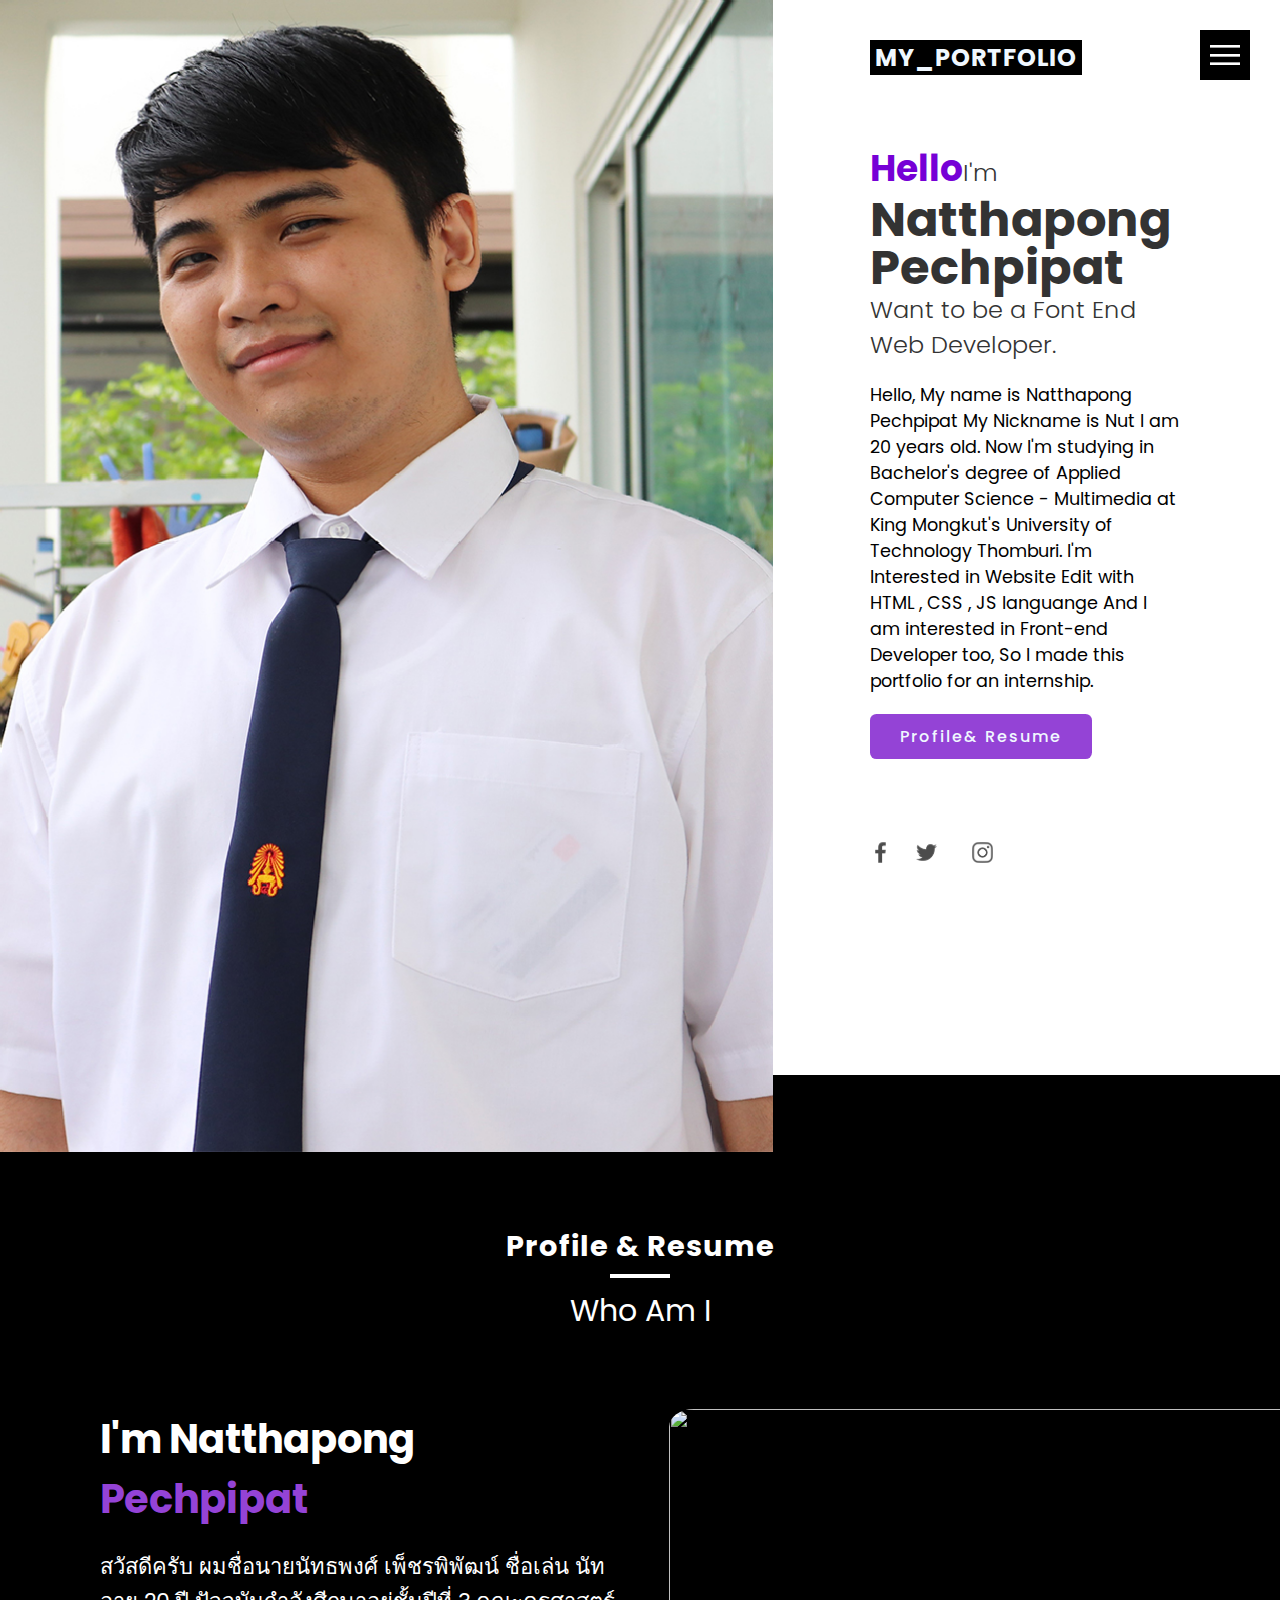
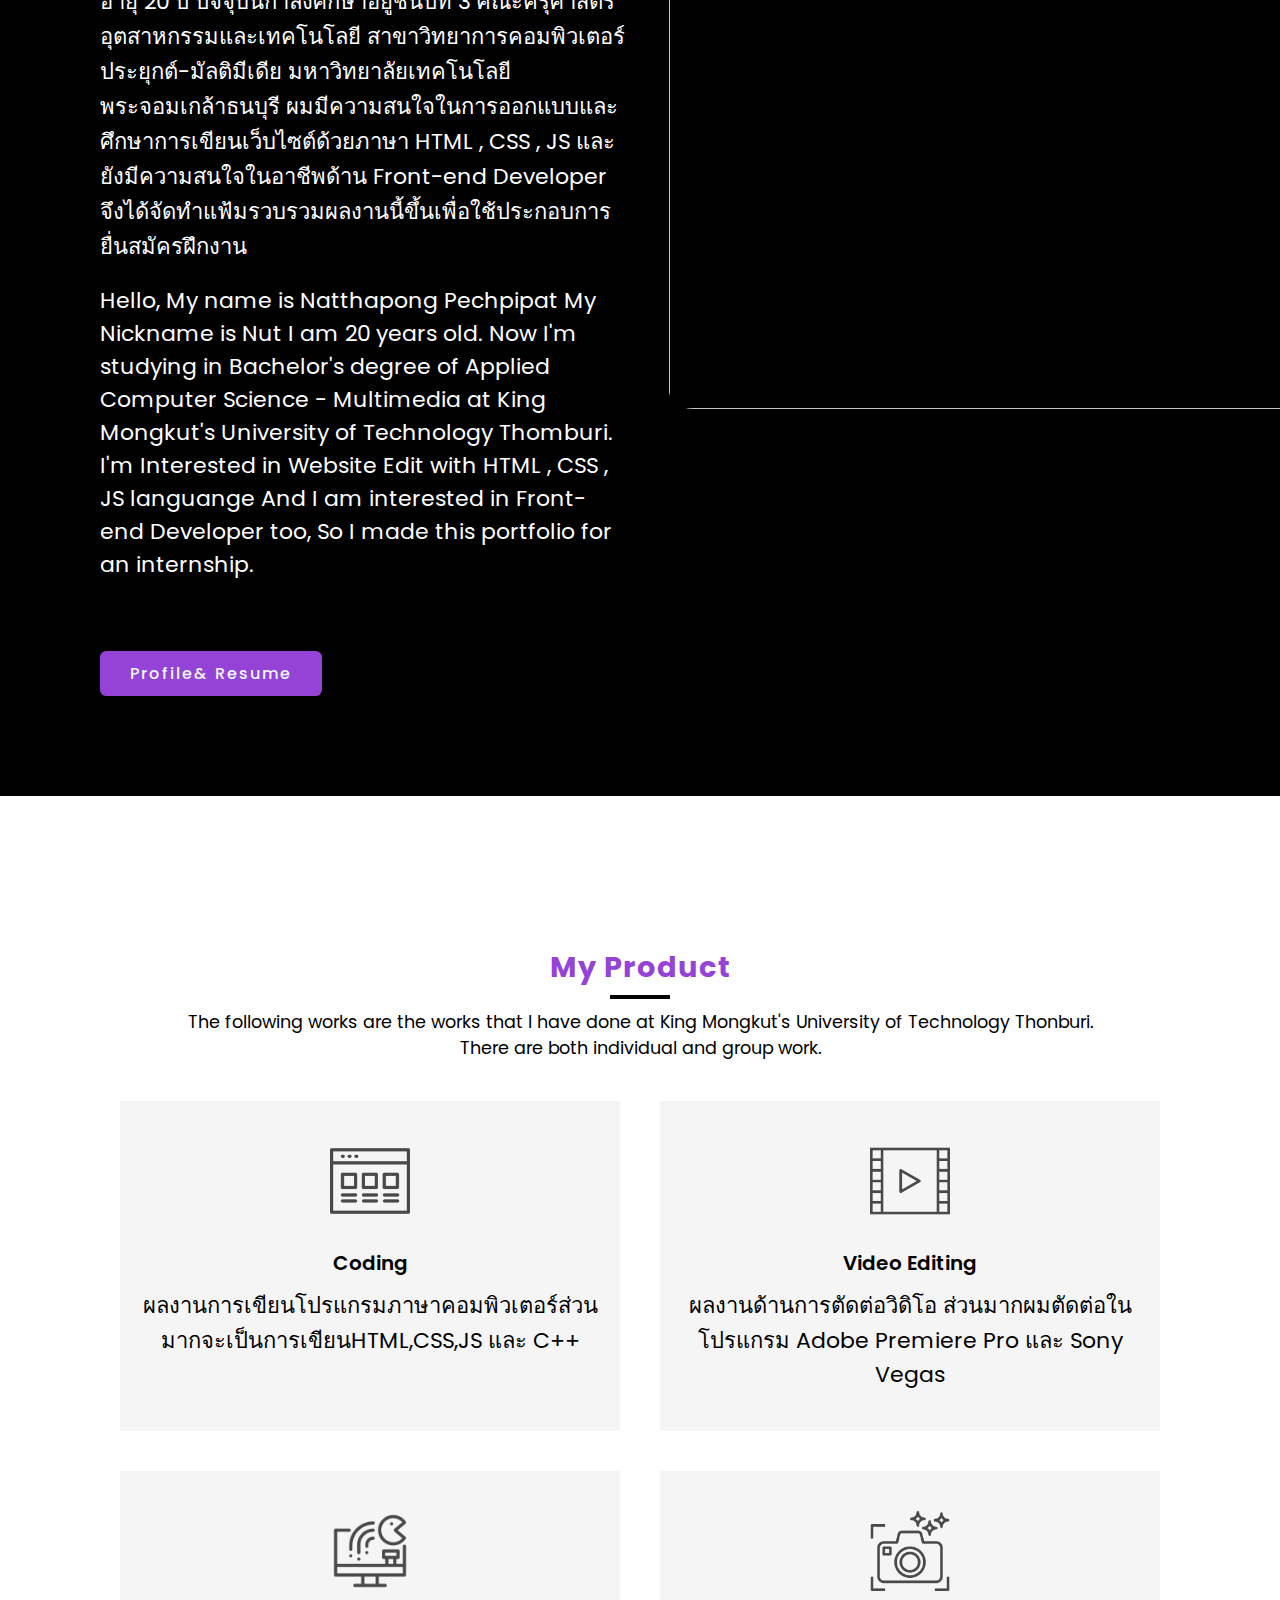
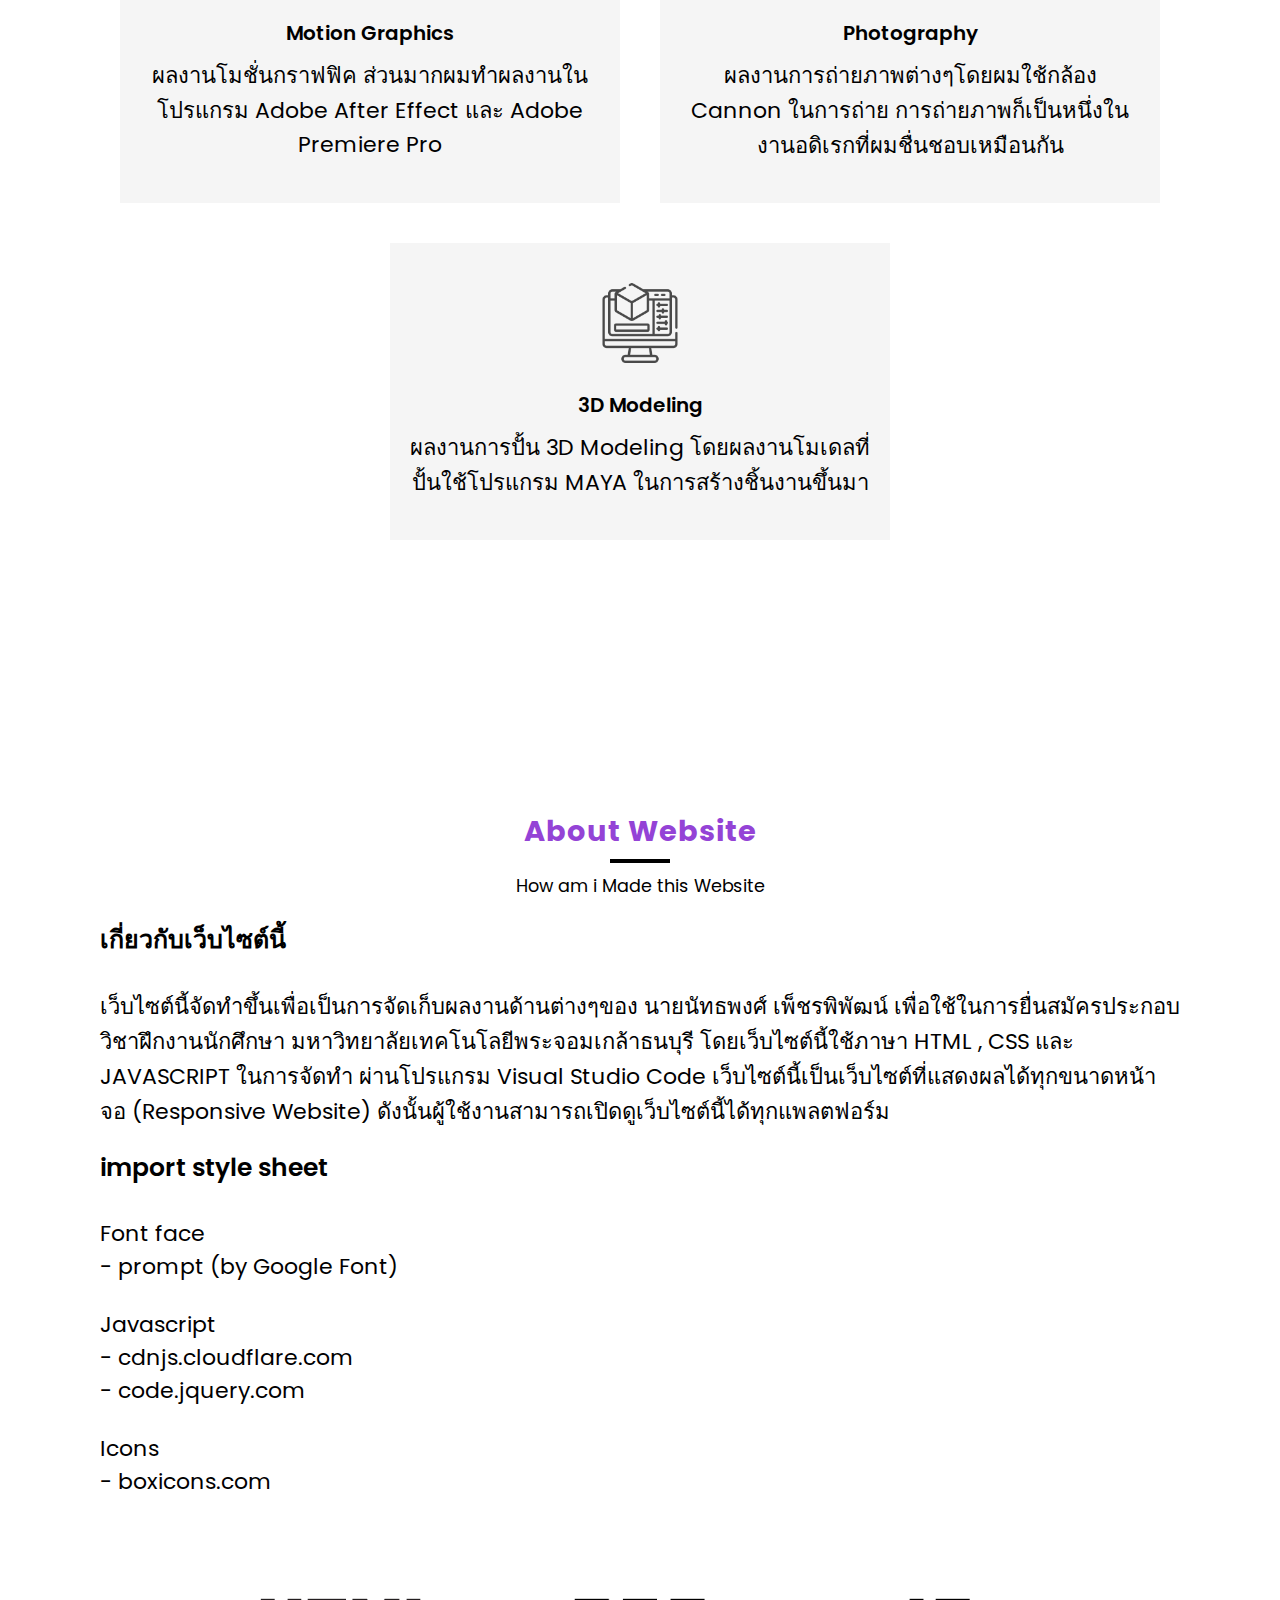
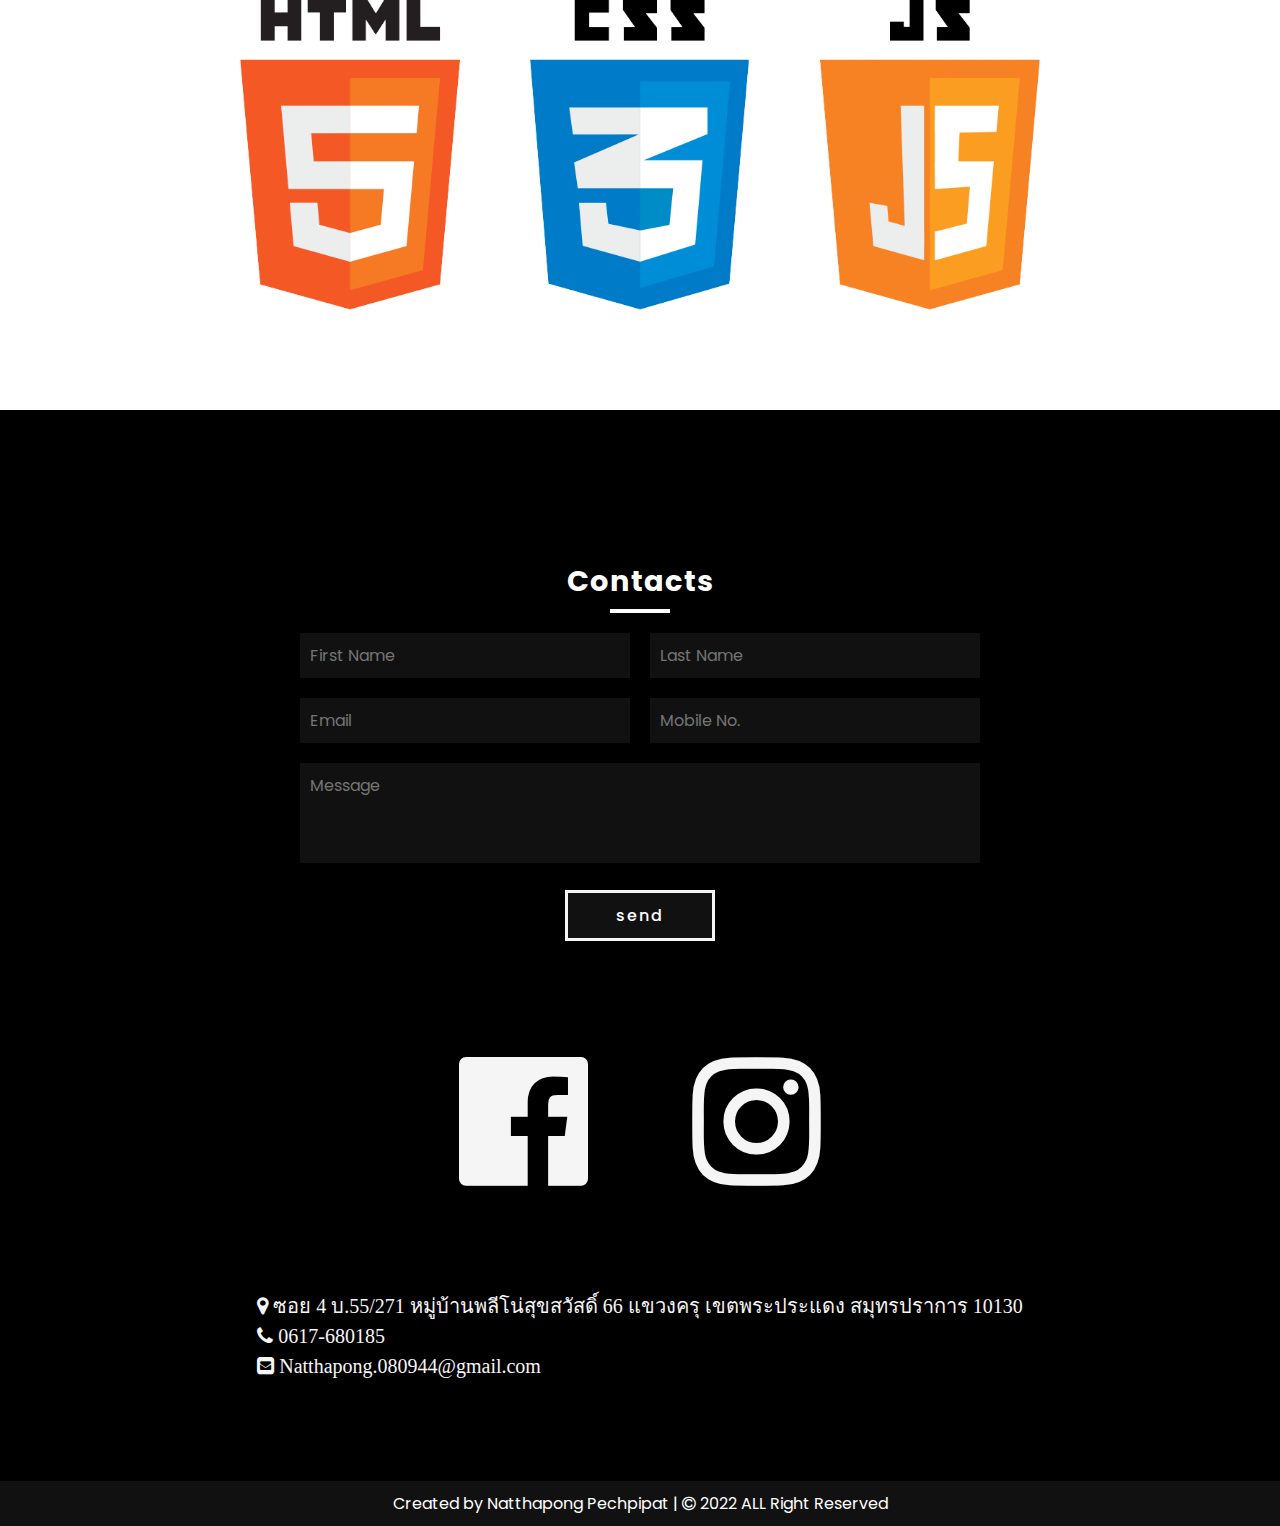
==== index.html @ b4f6b8ae "edit Project" ====
<!DOCTYPE html>
<html lang="en">
<head>
    <meta charset="UTF-8">
    <meta http-equiv="X-UA-Compatible" content="IE=edge">
    <meta name="viewport" content="width=device-width, initial-scale=1.0">
    <link rel="stylesheet" href="https://cdnjs.cloudflare.com/ajax/libs/font-awesome/4.7.0/css/font-awesome.css" integrity="sha512-5A8nwdMOWrSz20fDsjczgUidUBR8liPYU+WymTZP1lmY9G6Oc7HlZv156XqnsgNUzTyMefFTcsFH/tnJE/+xBg==" crossorigin="anonymous" referrerpolicy="no-referrer" />
    <title>Document</title>
    <link rel="stylesheet" href="index.css">
</head>

<body>
    <div class="toggle" onclick="toggleMenu();"></div>

    <section class="banner" id="home">
    <div class="imgSidebar">
    <img class="bg_1" src="/images/bg-.jpg" >
    </div>
    <div class="contentBx">
        <h5 class="logoText">My_Portfolio</h5>
        <h4 class="logoText2"></h4>
        <div>
            <h4><span>Hello</span>I'm</h4>
            <h2>Natthapong Pechpipat</h2>
            <h4>Want to be a Font End Web Developer.</h4>
            <p>Hello, My name is Natthapong Pechpipat My Nickname is Nut I am 20 years old. Now I'm studying in Bachelor's degree of Applied Computer Science - Multimedia at King Mongkut's University of Technology Thomburi. I'm Interested in Website Edit with HTML , CSS , JS languange And I am interested in Front-end Developer too, So I made this portfolio for an internship.</p>
            <a href="#profile" class="btn" onclick="topFunction()">Profile& Resume </a>
        </div>
        <ul class="sci">
            <li><a href="https://www.facebook.com/natthapong.pechpipat/"><img src="/images/facebook.png" alt=""></a></li>
            <li><a href="https://twitter.com/NPXspOttEr08"><img src="/images/twitter.png" alt=""></a></li>
            <li><a href="https://www.instagram.com/nut_xshot15/?hl=en"><img src="/images/instagram.png" alt=""></a></li>
        </ul>
    </div>
    </section>

    <section class="about" id="profile">
        <div class="title white">
            <h2 >Profile & Resume</h2>
            <p class="p_who">Who Am I</p>
        </div>
        <div class="content">
            <div class="textBx">
                <h3 class="myname">I'm Natthapong <span class="Pechpipat">Pechpipat</span></h3> 
            <p class="myname_1">
                สวัสดีครับ ผมชื่อนายนัทธพงศ์ เพ็ชรพิพัฒน์ ชื่อเล่น นัท อายุ 20 ปี ปัจจุบันกำลังศีกษาอยู่ชั้นปีที่ 3 คณะครุศาสตร์อุตสาหกรรมและเทคโนโลยี สาขาวิทยาการคอมพิวเตอร์ประยุกต์-มัลติมีเดีย มหาวิทยาลัยเทคโนโลยีพระจอมเกล้าธนบุรี ผมมีความสนใจในการออกแบบและศึกษาการเขียนเว็บไซต์ด้วยภาษา HTML , CSS , JS และยังมีความสนใจในอาชีพด้าน Front-end Developer จึงได้จัดทำแฟ้มรวบรวมผลงานนี้ขึ้นเพื่อใช้ประกอบการยื่นสมัครฝึกงาน
            </p>
            <p class="myname_2">
                Hello, My name is Natthapong Pechpipat My Nickname is Nut I am 20 years old. Now I'm studying in Bachelor's degree of Applied Computer Science - Multimedia at King Mongkut's University of Technology Thomburi. I'm Interested in Website Edit with HTML , CSS , JS languange And I am interested in Front-end Developer too, So I made this portfolio for an internship.
            </p> <br><br>
            <a href="/resume/index.html" class="btn">Profile& Resume </a>  
            </div>
            <div class="imgBx">
                <img src="/images/bgw.jpg" alt="">
            </div>
        </div>
    </section>

    <section class="services" id="Products">
        <div class="title">
            <h2>My Product</h2>
            <p>The following works are the works that I have done at King Mongkut's University of Technology Thonburi. <br>There are both individual and group work.</p>
        </div>
        <div class="content">
            <div class="servicesBx">
                <a href="/Product_Coding/index_Code.html"><img src="/images/icon2.png" alt=""></a>
                <h2>Coding</h2>
                <p>ผลงานการเขียนโปรแกรมภาษาคอมพิวเตอร์ส่วนมากจะเป็นการเขียนHTML,CSS,JS และ C++</p>
            </div>
            <div class="servicesBx">
                <a href="/Product_video editting/video_.html"><img src="/images/icon6.png" alt=""></a>
                <h2>Video Editing</h2>
                <p>ผลงานด้านการตัดต่อวิดิโอ ส่วนมากผมตัดต่อในโปรแกรม Adobe Premiere Pro และ Sony Vegas</p>
            </div>
            <div class="servicesBx">
                <a href="/Product_Motion/Motion_Video.html"><img src="/images/icon8.png" alt=""></a>
                <h2>Motion Graphics</h2>
                <p>ผลงานโมชั่นกราฟฟิค ส่วนมากผมทำผลงานในโปรแกรม Adobe After Effect และ Adobe Premiere Pro</p>
            </div>
            <div class="servicesBx">
                <a href="/Product_Photograpphy/Photo.html"><img src="/images/icon4.png" alt=""></a>
                <h2>Photography</h2>
                <p>ผลงานการถ่ายภาพต่างๆโดยผมใช้กล้อง Cannon ในการถ่าย การถ่ายภาพก็เป็นหนึ่งในงานอดิเรกที่ผมชื่นชอบเหมือนกัน</p>
            </div>
            <div class="servicesBx">
                <a href="/Product_3D Modeling/Product_3D.html"><img src="/images/icon7.png" alt=""></a>
                <h2>3D Modeling</h2>
                <p>ผลงานการปั้น 3D Modeling  โดยผลงานโมเดลที่ปั้นใช้โปรแกรม MAYA ในการสร้างชิ้นงานขึ้นมา </p>
            </div>
        </div>
    </section>

    <section class="work" id="About Website">
        <div class="title">
            <h2>About Website</h2>
            <p>How am i Made this Website</p>
        </div>
        <div class="content">
            <div class="text">เกี่ยวกับเว็บไซต์นี้</div>
                <p>เว็บไซต์นี้จัดทำขึ้นเพื่อเป็นการจัดเก็บผลงานด้านต่างๆของ นายนัทธพงศ์ เพ็ชรพิพัฒน์ เพื่อใช้ในการยื่นสมัครประกอบวิชาฝึกงานนักศึกษา มหาวิทยาลัยเทคโนโลยีพระจอมเกล้าธนบุรี โดยเว็บไซต์นี้ใช้ภาษา HTML , CSS และ JAVASCRIPT ในการจัดทำ ผ่านโปรแกรม Visual Studio Code เว็บไซต์นี้เป็นเว็บไซต์ที่แสดงผลได้ทุกขนาดหน้าจอ (Responsive Website) ดังนั้นผู้ใช้งานสามารถเปิดดูเว็บไซต์นี้ได้ทุกแพลตฟอร์ม</p>
            </div>
        <div class="web-content">
            <div class="column-left">
            <div class="text">import style sheet</div>
                <p>Font face</p>
                <p>- prompt (by Google Font)</p><br>
                <p>Javascript</p>
                <p>- cdnjs.cloudflare.com</p>
                <p>- code.jquery.com</p><br>
                <p>Icons</p>
                <p>- boxicons.com</p>
            </div>
        
            <div class="column-right">
            <img src="/images/HCJ.png" alt="">    
            </div>
        </div>
    </div>

    </section>


    <section class="contact" id="contact">
        <div class="title white">
            <h2>Contacts</h2>
        </div>
        <form action="https://formsubmit.co/9a6c9b91251a1b80f67b80e9c7fbef57 " method="POST" >
        <div class="contactForm">
            <div class="row">
                <div class="col150">
                    <input type="text" name="" placeholder="First Name">
                </div>
                <div class="col150">
                    <input type="text" name="" placeholder="Last Name">
                </div>
            </div>
            <div class="row">
                <div class="col150">
                    <input type="text" name="" placeholder="Email">
                </div>
                <div class="col150">
                    <input type="text" name="" placeholder="Mobile No.">
                </div>
            </div>
            <div class="row">
                <div class="col100">
                    <textarea  placeholder="Message"></textarea>
                </div>
            </div>
            <div class="row">
                <div class="col100">
                    <input type="submit" value="send" onclick="sendEmail()">
                </div>
            </div>
        </div>
    </form>
            <div class="content-2">
                <div class="content2">
                    <a href="https://www.facebook.com/natthapong.pechpipat/"><i class="fa fa-facebook-official" aria-hidden="true"></i></a>
                    <a href="https://www.instagram.com/nut_xshot15/"><i class="fa fa-instagram" aria-hidden="true"></i></a>
                </div>
            </div>

            <div class="text-content">
                <div>
                <i class="fa fa-map-marker" aria-hidden="true">   ซอย 4 บ.55/271 หมู่บ้านพลีโน่สุขสวัสดิ์ 66 แขวงครุ เขตพระประแดง สมุทรปราการ 10130</i>
                </div>
                <i class="fa fa-phone" aria-hidden="true">  0617-680185</i><br>
                <i class="fa fa-envelope-square" aria-hidden="true">  Natthapong.080944@gmail.com</i>
            </div>

        
    </section>

    
    <div class="copyright">
        <p>Created by Natthapong Pechpipat |  <i class="fa fa-copyright" aria-hidden="true"></i>  2022 ALL Right Reserved</p>
    </div>

<div class="sidebar">
    <ul class="menu">
        <li><a href="#home" onclick="toggleMenu();">Home</a></li>
        <li><a href="#profile"onclick="toggleMenu();">Profile</a></li>
        <li><a href="#Products"onclick="toggleMenu();">Products</a></li>
        <li><a href="#About Website"onclick="toggleMenu();">About Website</a></li>
        <li><a href="#contact"onclick="toggleMenu();">Contacts</a></li>
    </ul>
</div>

    <script>
        function toggleMenu(){
            const menuToggle = document.querySelector('.toggle');
            const sidebar = document.querySelector('.sidebar');
            menuToggle.classList.toggle('active');
            sidebar.classList.toggle('active');
        }
        mybutton = document.getElementById("btn");

        function topFunction() {
            document.documentElement.scrollTop = 1200; 
          }
    </script>
    <script src="https://smtpjs.com/v3/smtp.js"></script>
</body>
</html>
---- index.css ----
@import url('https://fonts.googleapis.com/css2?family=Poppins:ital,wght@0,100;0,200;0,400;0,500;0,600;0,700;0,800;0,900;1,100;1,200;1,300;1,400;1,500;1,600;1,700;1,800;1,900&display=swap');
*
{
   margin: 0;
   padding: 0;
   box-sizing: border-box;
   font-family: 'Poppins', sans-serif; 
   scroll-behavior: smooth;
}
.toggle
{
    position: fixed;
    top: 30px;
    right: 30px;
    width: 50px;
    height: 50px;
    background: #000 url(/images/menu.png);
    background-size: 30px;
    background-position: center;
    background-repeat: no-repeat;
    cursor: pointer;
    z-index: 1000;
}
.toggle.active
{
    background: #000 url(/images/close.png);
    background-size: 25px;
    background-position: center;
    background-repeat: no-repeat;
    cursor: pointer;
}
section
{
    padding: 100px;
    min-height: 100vh;
}
ิืิ.banner
{
    position: relative;
    width: 100%;
    min-height: 100vh;
}
.banner .imgSidebar
{
   position: absolute; 
   top: 0;
   left: 0;
   width: 500px;
   height: 100%;
}
.banner .imgSidebar .img
{
    position: absolute;
    top: 0;
    left: 0;
    width: 100%;
    height: 100%;
    object-fit: cover;

}
.banner .contentBx,
.sidebar
{
    position: absolute;
    top: 0;
    right: 0;
    width: calc(100% - 770px);
    height: 100%;
    display: flex;
    justify-content: center;
    align-items: center;
    padding: 100px;
}
.logoText
{
    position: absolute;
    top: 40px;
    left: 100px;
    font-size: 1.5em;
    text-transform: uppercase;
    letter-spacing: 1px;
    background-color: #000;
    color: aliceblue;
    padding: 0 5px;
}
.banner .contentBx h4
{
    font-size: 1.5em;
    color: #333;
    font-weight: 300;
}
.banner .contentBx h4 span
{
    color: #7600d6;
    font-size: 1.5em;
    font-weight: 700;
}
.banner .contentBx h2
{
    font-size: 3em;
    color: #333;
    line-height: 1em;

}
p
{
    font-size: 1.1em;
    margin: 20px 0;
    font-weight: 400;
}
.btn
{
    background-color: #9443d6;
    color: aliceblue;
    padding: 10px 30px;
    display: inline-block;
    text-decoration: none;
    font-weight: 500;
    letter-spacing: 2px;
    border-radius: 0.4rem;
    
}
.sidebar
{
 position: fixed;
 background-color: #000;
 display: flex;
 justify-content: center;
 align-items: center;
 transition: 0.5s;
 padding: 40px;
 z-index: 100;
 right: -100%;
}
.sidebar.active
{
right: 0;
}
.sidebar ul 
{
    display: flex;
    justify-content: center;
    align-items: center;
    flex-direction: column;
}
.sidebar ul li
{
    list-style: none;
}
.sidebar ul li a
{
 color: #fff;
 font-size: 3rem;
 font-weight: 300;
 letter-spacing: 2px;
 text-transform: uppercase;
 text-decoration: none
}
.sidebar ul li a:hover
{
    color:#9443d6;
}
.sci
{
    position: absolute;
    left: 100px;
    bottom: 20px;
    display: flex;
    justify-content: center;
    align-items: center;
}
.sci li
{
    margin-right: 15px;
    list-style: none;
}
.sci li img
{
    transform: scale(0.5);
    opacity: 0.7;
    transition: 0.7s;

}
.sci li img:hover
{
    transform: scale(1);
    opacity: 1;
}
.title
{
  width: 100%;
  text-align: center;
  margin-top: 50px;
}
.title h2
{
  position: relative;
  color:#9443d6;
  font-size: 1.8rem;
  font-weight: 700;
  letter-spacing: 1px;
}
.title h2 p
{
    max-width: 700px;
    display: inline-block;
}
.title h2::before
{
    content: '';
    position: absolute;
    left: 50%;
    transform: translateX(-50%);
    bottom: -10px;
    width: 60px;
    height: 4px;
    background-color: #000;
}
.about
{
    background: #000;
    margin-top: 175px;
}
.title.white h2
{
color: #fff;
}
.title.white p
{
color: #fff;
}
.title.white h2::before
{
background: #fff;
}
.about
{
    background: #000;
}
.about .content
{
    display: flex;
    justify-content: space-between;
    margin-top: 75px;
}
.about .content .textBx
{
    min-width: 49%;
    width: 49%;    
}
.about .content .textBx p
{
    color: #fff; 
}
.about .content .imgBx
{
    margin-left: 40px;
}
.about .content .imgBx img
{
    max-width: 100%;
    border-radius: 3%;
    width: 832px;
    height: 600px;
}

.services .content
{
    display: flex;
    justify-content: center;
    flex-direction: row;
    flex-wrap: wrap;
}

.services .content .servicesBx
{
    padding: 40px 20px;
    width: 500px;
    margin: 20px;
    transition: 0.5s;
    text-align: center;
    background: #f5f5f5;
}
.services .content .servicesBx:hover
{
    background: #9443d6;
}
.services .content .servicesBx img
{
    max-width: 80px;
    transition: 0.5s;
}
.services .content .servicesBx:hover img
{
    filter: invert(1);
}
.services .content .servicesBx h2
{
    margin-top: 20px;
    margin-bottom: 10px;
    font-size: 20px;
    font-weight: 600;
    transition: 0.3s;
}
.services .content .servicesBx:hover h2
{
    color: #fff;
}
.services .content .servicesBx p
{
    margin: 0;
    transition: 0.3s;
}
.services .content .servicesBx:hover p
{
    color: #fff;
}
.work .content .workBx
{
    position: relative;
    width: 400px;
    height: 400px;
    margin: 5px;
    transition: 0.5s;
    text-align: center;
}
.work .content .workBx .imgBx,
.work .content .workBx .textBx
{
    position: absolute;
    top: 0;
    left: 0;
    width: 100%;
    height: 100%;
    display: flex;
    justify-content: center;
    align-items: center;
}
.work .content .workBx .imgBx img
{
    position: absolute;
    top: 0;
    left: 0;
    width: 100%;
    height: 100%;
    object-fit: cover;
}
.work .content .workBx .textBx
{
    background: #000;
    opacity: 0;
    transition: 0.5s;
}
.work .content .workBx:hover .textBx
{
    opacity: 1;
}
.work .content .workBx .textBx h3
{
    color: #fff;
    opacity: 1;
    text-transform: uppercase;
    letter-spacing: 1px;
    font-size: 1em;
}
.contact
{
    background: #000;
    display: flex;
    justify-items: center;
    align-items: center;
    flex-direction: column;
}
.contact .contactForm
{
    width: 700px;
    margin-top: 20px;
    position: relative
}
.contact .contactForm .row
{
    width: 100%;
    display: flex;
    

}
.contact .contactForm .row .col150
{
    width: 100%;
    margin: 10px;
}
.contact .contactForm .row .col100
{
    width: 100%;
    margin: 10px;
    text-align: center;
}
.contact .contactForm .row input,
.contact .contactForm .row textarea
{
    width: 100%;
    padding: 10px;
    border: none;
    background: #111;
    color: #fff;
    font-size: 16px;
    resize: none;
}
.contact .contactForm .row textarea
{
    height: 100px;
}
.contact .contactForm .row input[type="submit"]
{
    color: #fff;
    padding: 10px 30px; 
    display: inline-block;
    font-weight: 500;
    letter-spacing: 2px;
    cursor: pointer;
    max-width: 150px;
    transition: 0.3s;
    border: solid #f5f5f5;
}
.contact .contactForm .row input[type="submit"]:hover
{
    background: #9443d6;
    border: solid #000;
}

.copyright
{
    color: #fff;
    background-color: #111;
    text-align: center;
    padding: 10px;
}
.copyright p
{
    margin: 0;
    font-size: 16px;
}
.p_who
{
font-size: 30px;
}
.Pechpipat
{
color: #9443d6;
}
.myname
{
    color:rgb(255, 255, 255);
    font-size: 40px;
}
.myname_1
{
    font-size: 20px;
}
.myname_2
{
    font-size: 20px;
}
.content .servicesBx img
{
    transform: scale(1);
    opacity: 0.7;
    transition: 0.7s; 
}
.content .servicesBx img:hover
{
    transform: scale(1.5);
    transition: 1s; 
}
.column-left
{
    display: flex;
    flex-direction: column;

}
.column-left p
{
  font-size: 22px;
  margin: 0;
}
.column-right
{
    display: flex;
    margin: auto;
    flex-direction: column;
}
.column-right img
{
    object-fit: cover;
    width: 800px;
    margin-top: 100px;
}
.web-content
{
    display: flex;
    align-content: center;
    justify-content: space-between;
    flex-wrap: wrap;
}
.text
{
    font-size: 25px;
    font-weight: 600;
    color: black;
    margin-bottom: 30px;
}
.content p
{
    margin-bottom: 20px;
    font-size: 22px;
}
.content2 a i 
{
    color: #f5f5f5;
    font-size: 150px;
    margin: 50px;
    transition: 0.3s;
}
.content2 a i:hover
{
    color: #9443d6;
    font-size: 150px;
    margin: 50px;
    

}
.content-2
{
    width: 500px;
    height: 200px;
    display: flex;
    align-items: center;
    justify-content: center;
    margin: 70px;
}
.text-content
{
    color: #f5f5f5;
    font-size: 20px;
}
.bg_1
{
    width: 773px;
    height: 1152px;
}








@media (max-width: 1025px)
{
    .banner .imgSidebar
    {
        display: none;
    }
    .banner .contentBx, .sidebar
    {
        width: 100%;
        padding: 40px;
    }
    .logoText
    {
        left: 40px;
    }
    .toggle
    {
        right: 40px;
    }
    .sci
    {
        left: 40px;  
    }
    section 
    {
        padding: 40px;
    }
    .about .content
    {
        flex-direction: column;
    }
    .about .content .textBx {
        min-width: 100%;
        width: 100%;
    }
    .about .content
    {
        margin: 25px;
    }
    p
    {
        margin: 50px 0;
    }
    .services .content .servicesBx
    {
        width: 400px;
    }
    .about .content .imgBx
    {
        margin-left: 0px;
    }
    .contact .contactForm
    {
        width: 100%;
    }
    .contact .contactForm .row
    {
        width: 100%;
        display: flex;
        flex-wrap: wrap;
    }
    .sidebar ul li a
    {
        font-size: 4.5em;
    }
    .bg_1
{
    width: 600px;
    height: 1100px;
}
}
@media (max-width: 500px){
    .services .content .servicesBx,
    .work .content .workBx 
     {
        max-width: 100%;
        padding: 30px 20px;
        width: 100%;
        margin: 10px 0px;
    }
    
}
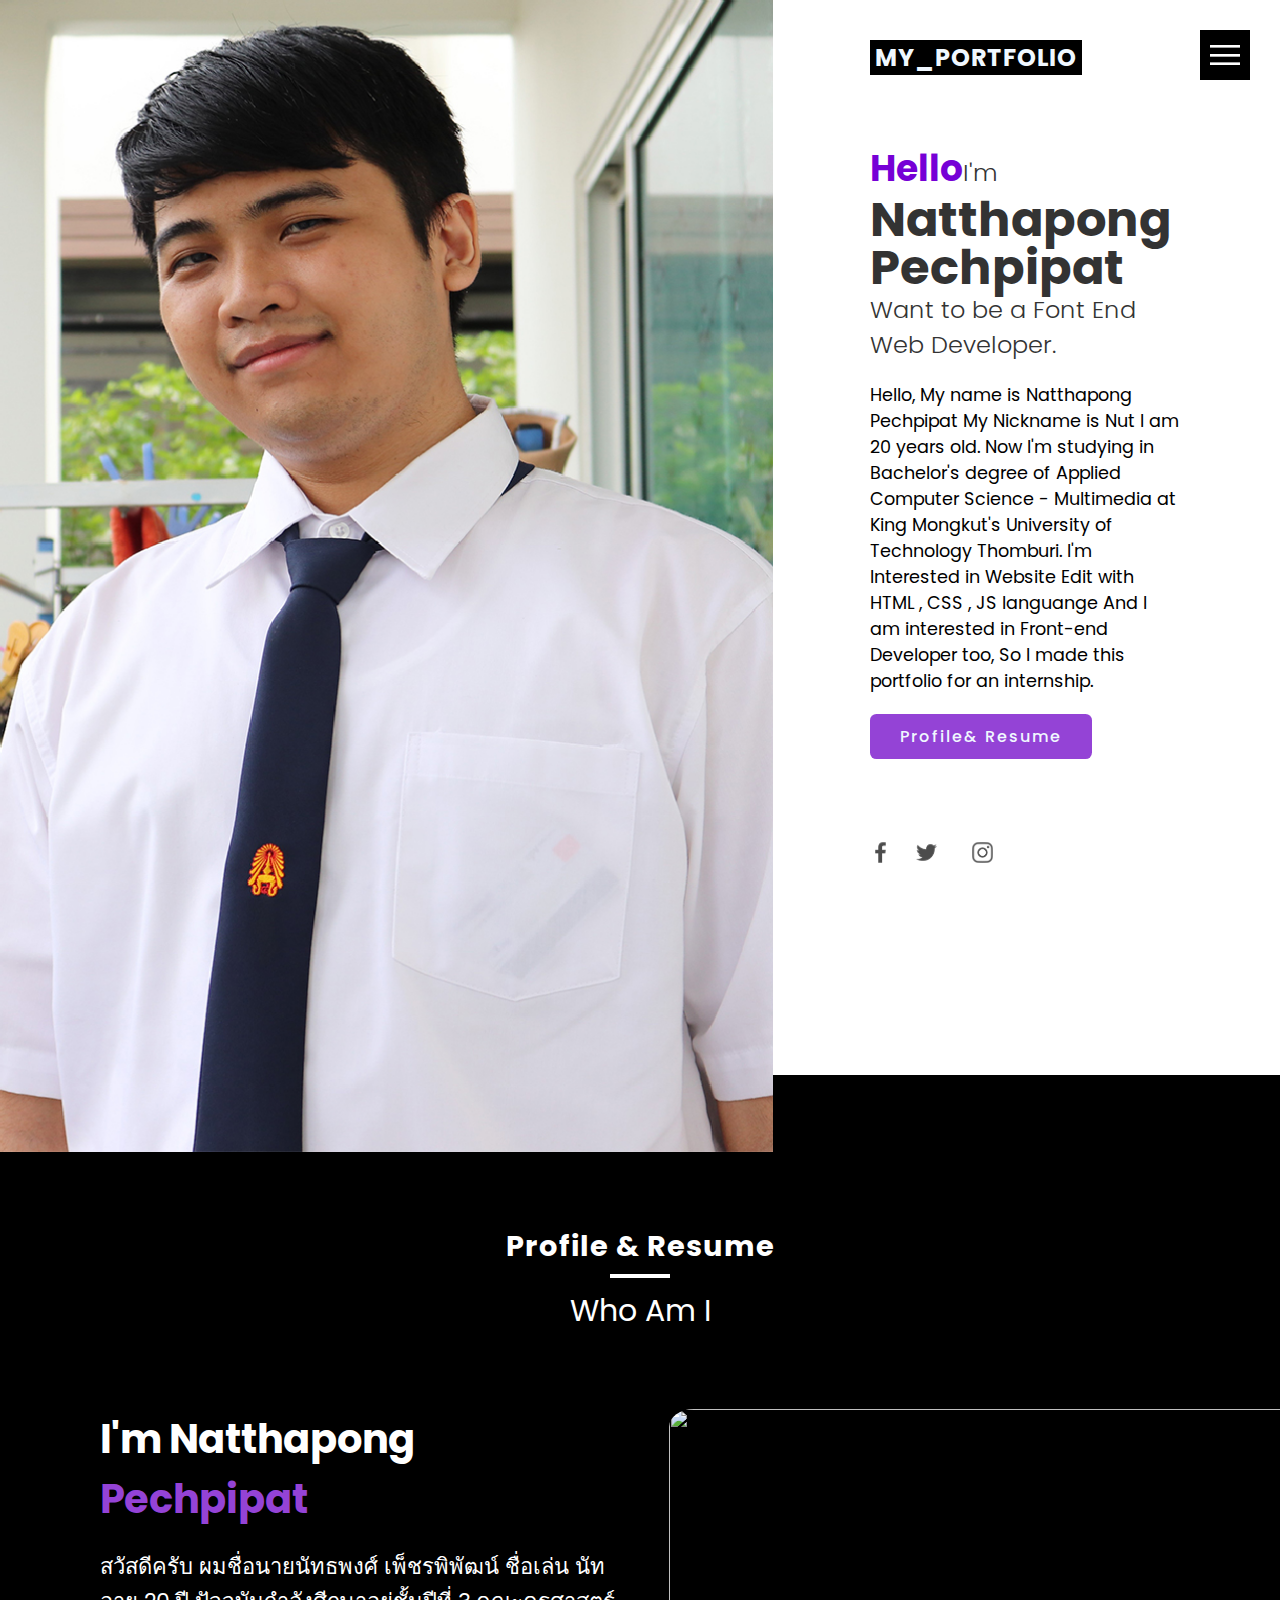
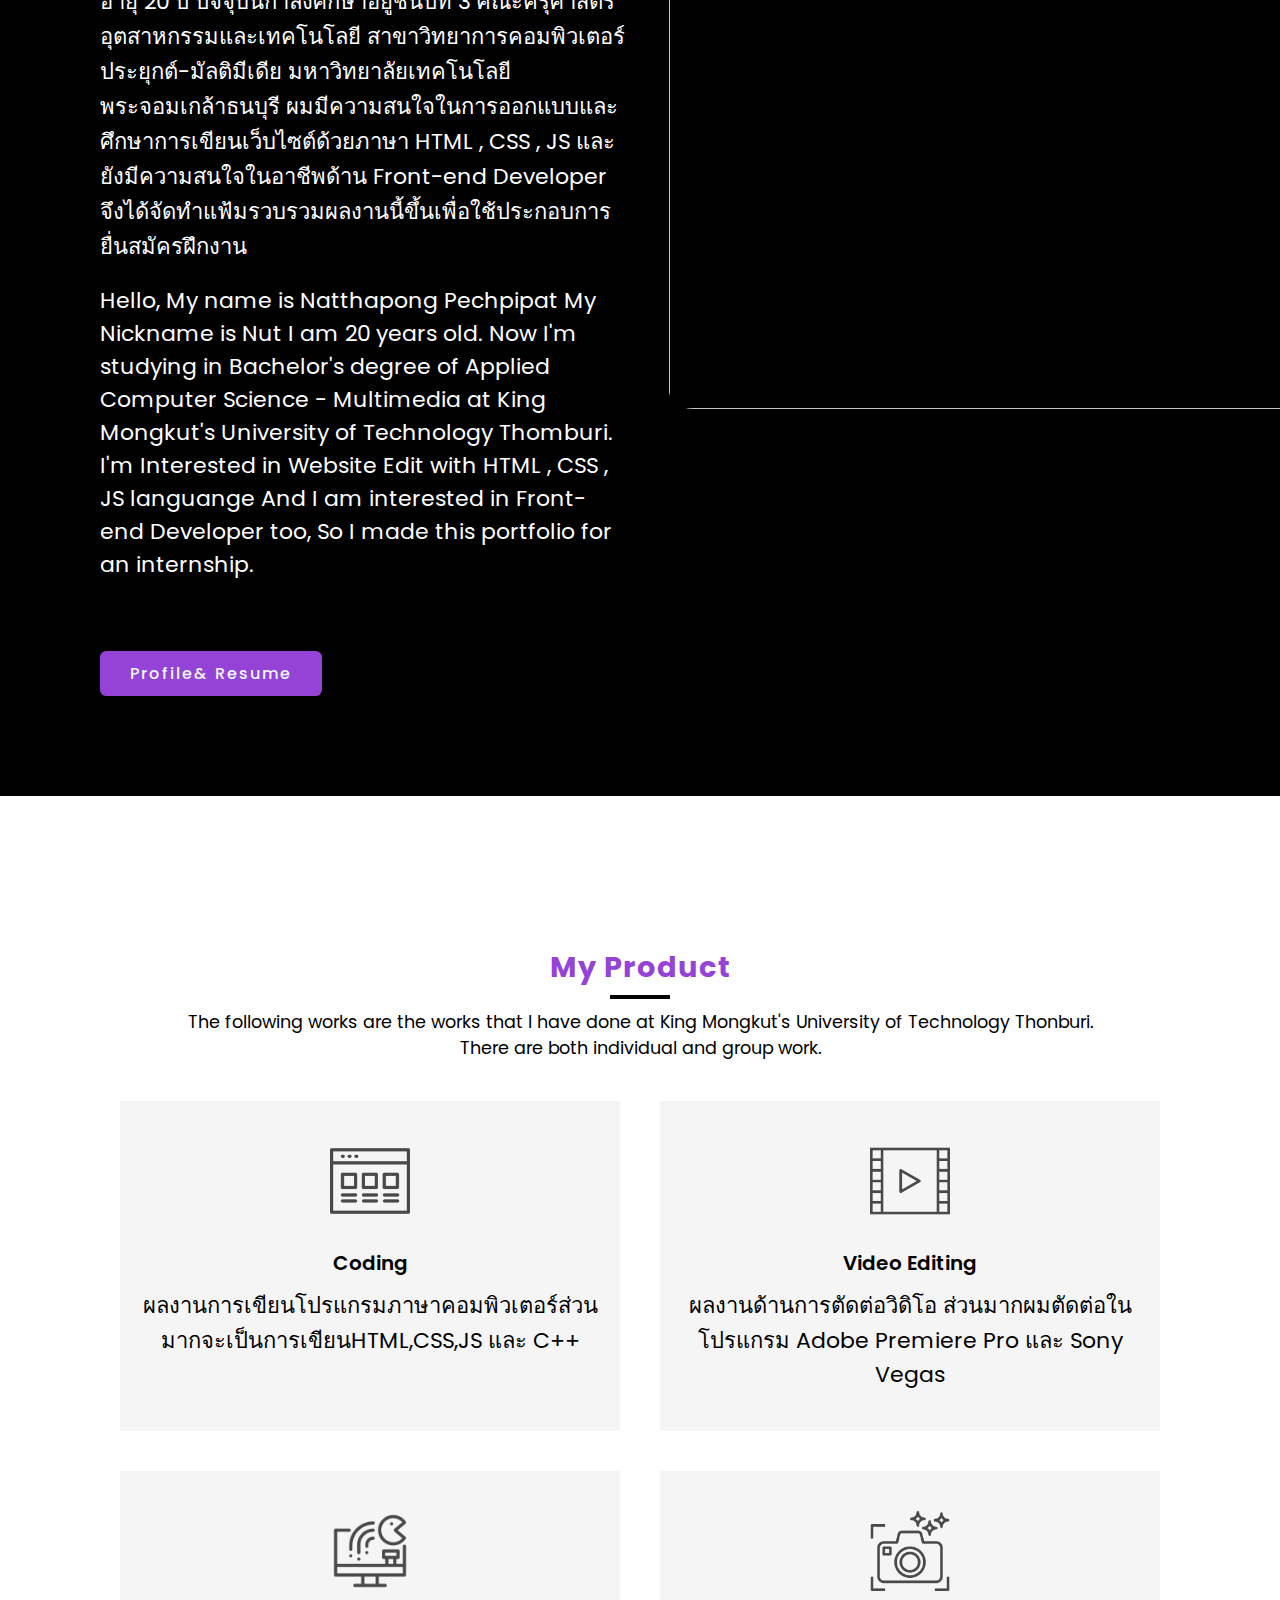
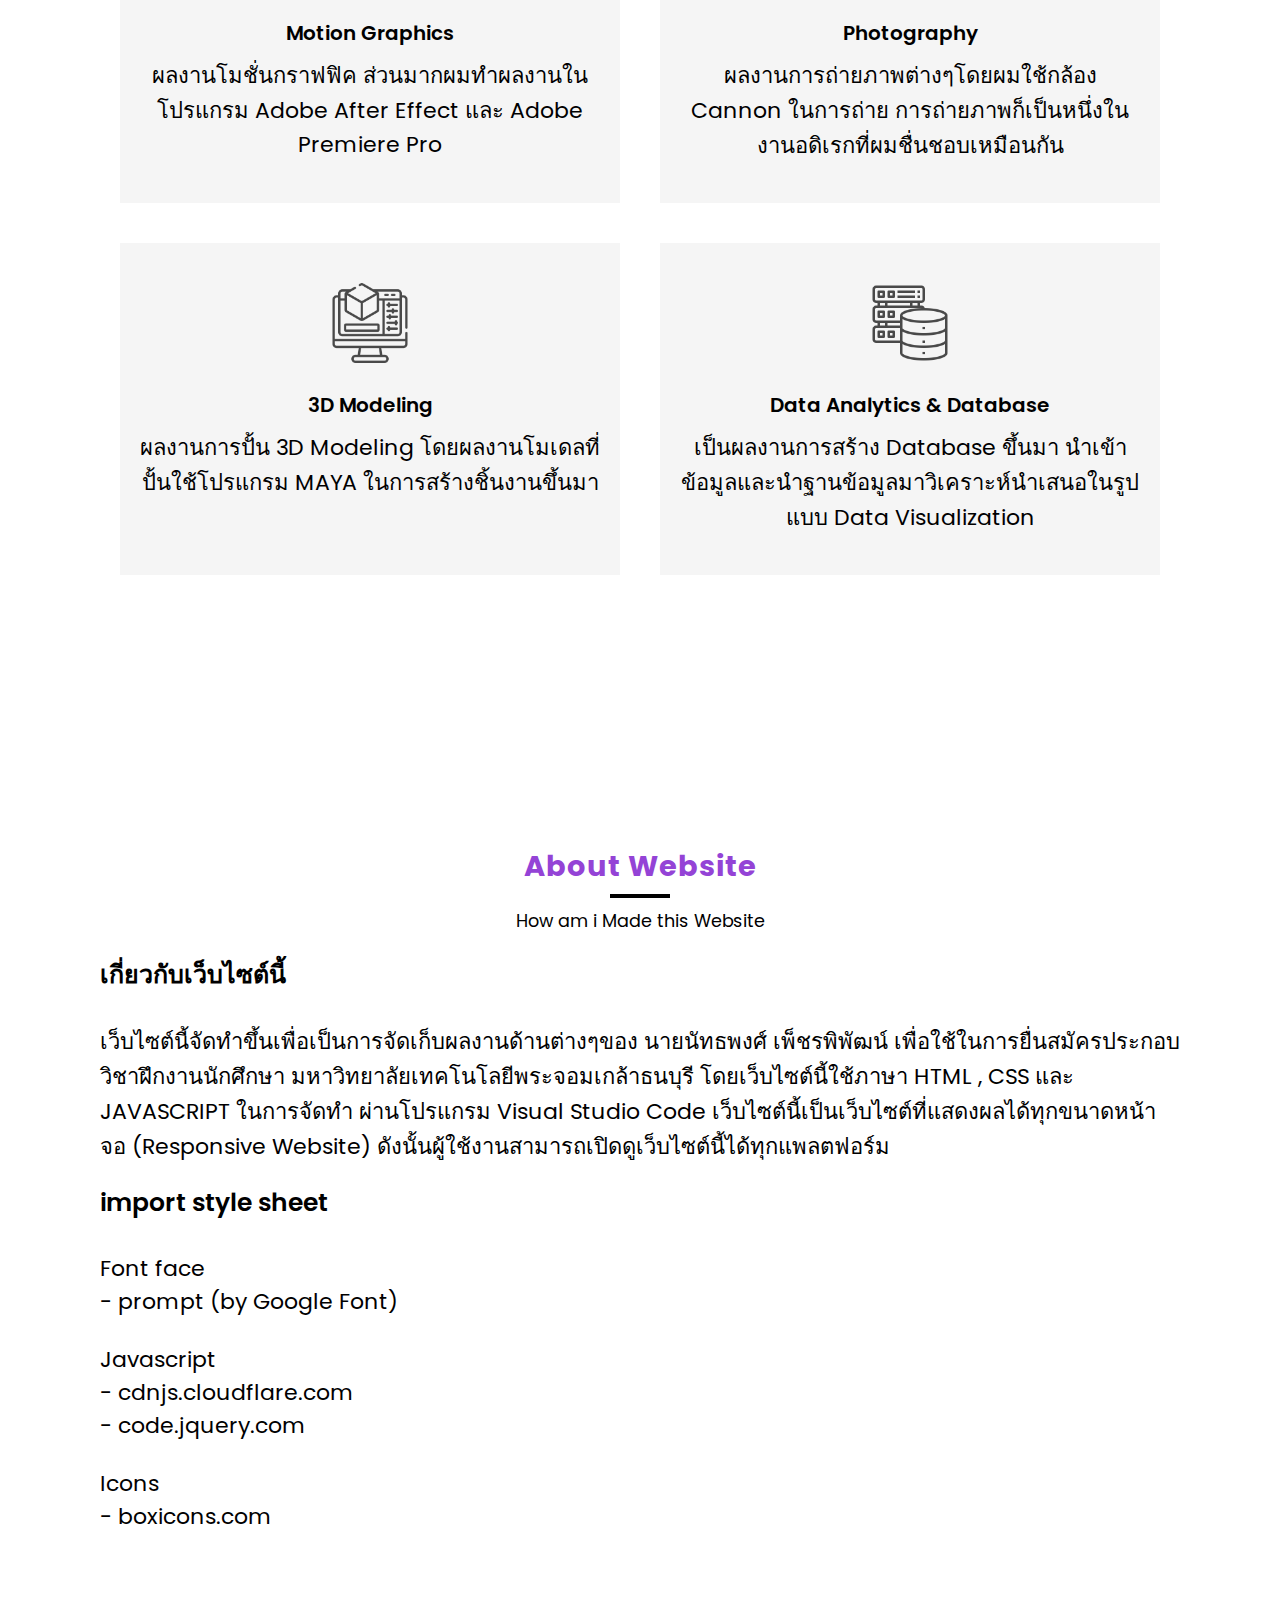
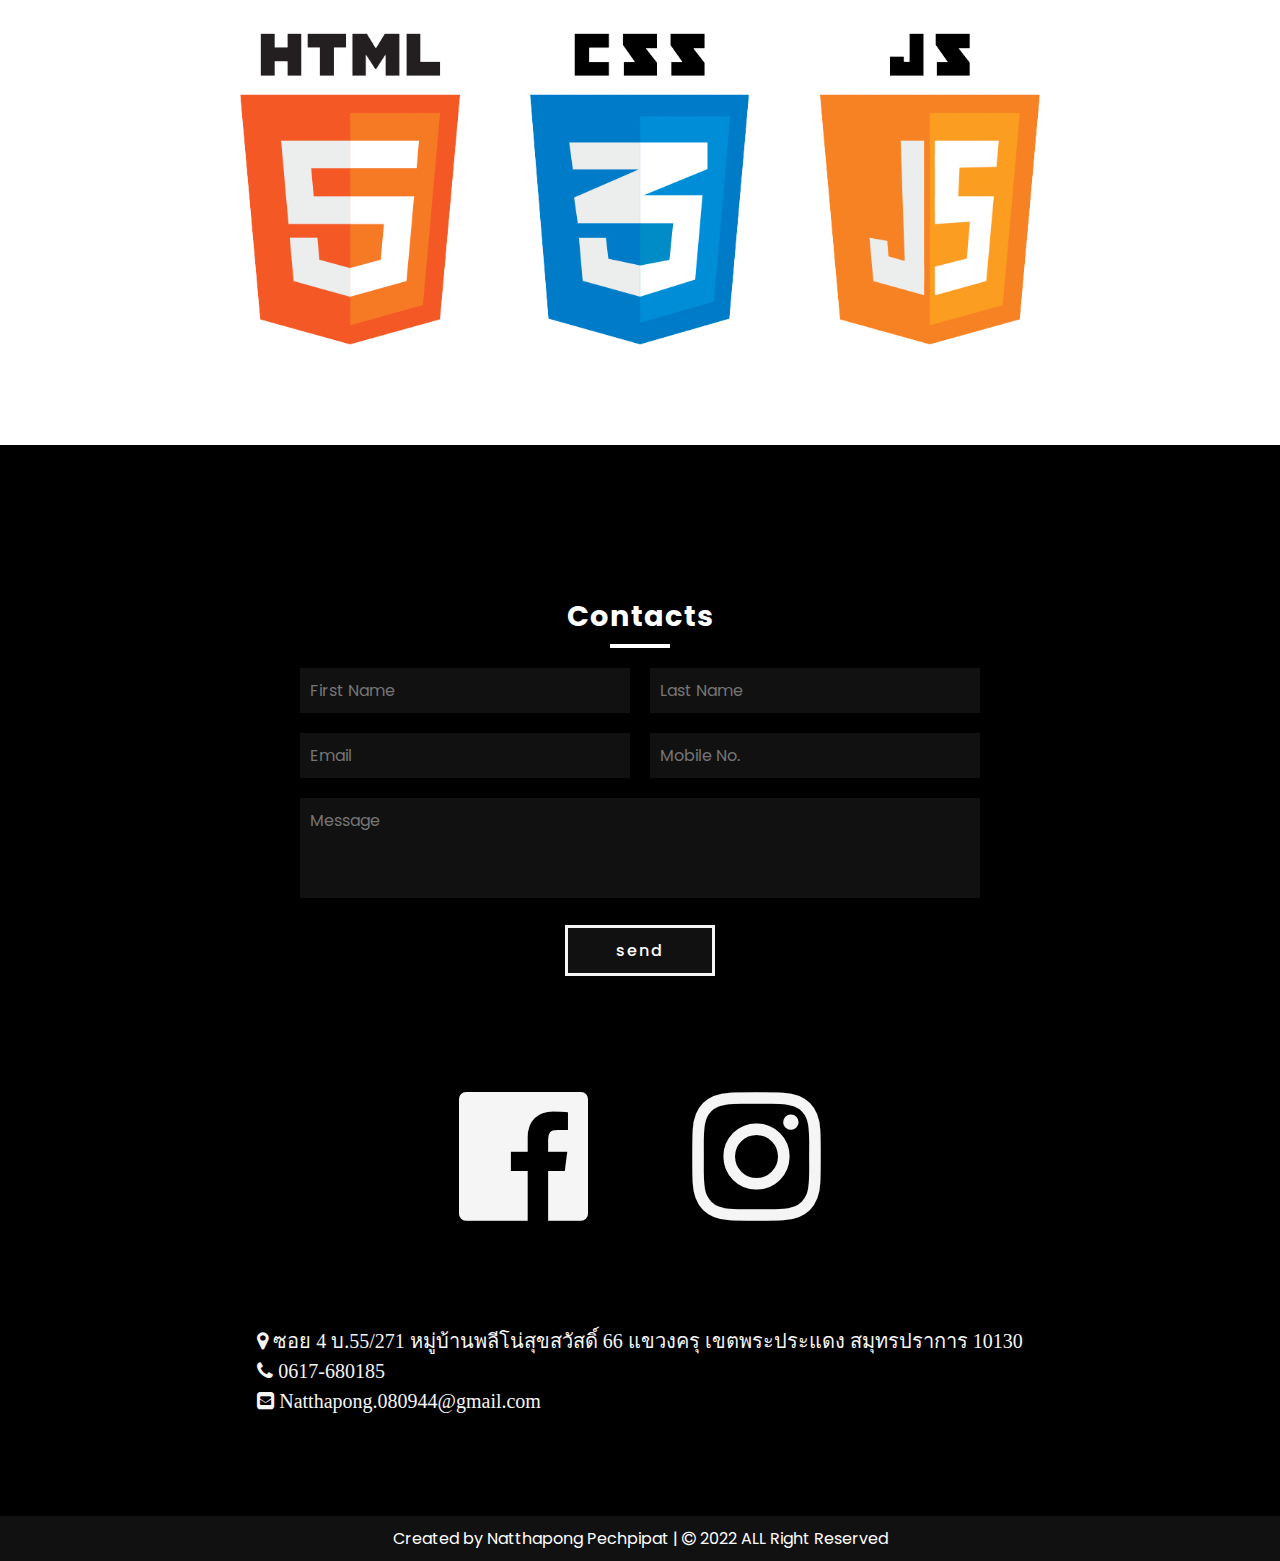
==== commit 96ae7d59: "Update Data ver 2" ====
--- a/index.html
+++ b/index.html
@@ -5,7 +5,7 @@
     <meta http-equiv="X-UA-Compatible" content="IE=edge">
     <meta name="viewport" content="width=device-width, initial-scale=1.0">
     <link rel="stylesheet" href="https://cdnjs.cloudflare.com/ajax/libs/font-awesome/4.7.0/css/font-awesome.css" integrity="sha512-5A8nwdMOWrSz20fDsjczgUidUBR8liPYU+WymTZP1lmY9G6Oc7HlZv156XqnsgNUzTyMefFTcsFH/tnJE/+xBg==" crossorigin="anonymous" referrerpolicy="no-referrer" />
-    <title>Document</title>
+    <title>:::Natthapong's Portfolio::</title>
     <link rel="stylesheet" href="index.css">
 </head>
 
@@ -51,7 +51,7 @@
             <a href="/resume/index.html" class="btn">Profile& Resume </a>  
             </div>
             <div class="imgBx">
-                <img src="/images/bgw.jpg" alt="">
+                <img src="/images/bgw.JPG" alt="">
             </div>
         </div>
     </section>
@@ -86,6 +86,11 @@
                 <a href="/Product_3D Modeling/Product_3D.html"><img src="/images/icon7.png" alt=""></a>
                 <h2>3D Modeling</h2>
                 <p>ผลงานการปั้น 3D Modeling  โดยผลงานโมเดลที่ปั้นใช้โปรแกรม MAYA ในการสร้างชิ้นงานขึ้นมา </p>
+            </div>
+            <div class="servicesBx">
+                <a href="/Projuct_Database/Data.html"><img src="/images/icon9.png" alt=""></a>
+                <h2>Data Analytics & Database</h2>
+                <p>เป็นผลงานการสร้าง Database ขึ้นมา นำเข้าข้อมูลและนำฐานข้อมูลมาวิเคราะห์นำเสนอในรูปแบบ Data Visualization </p>
             </div>
         </div>
     </section>
